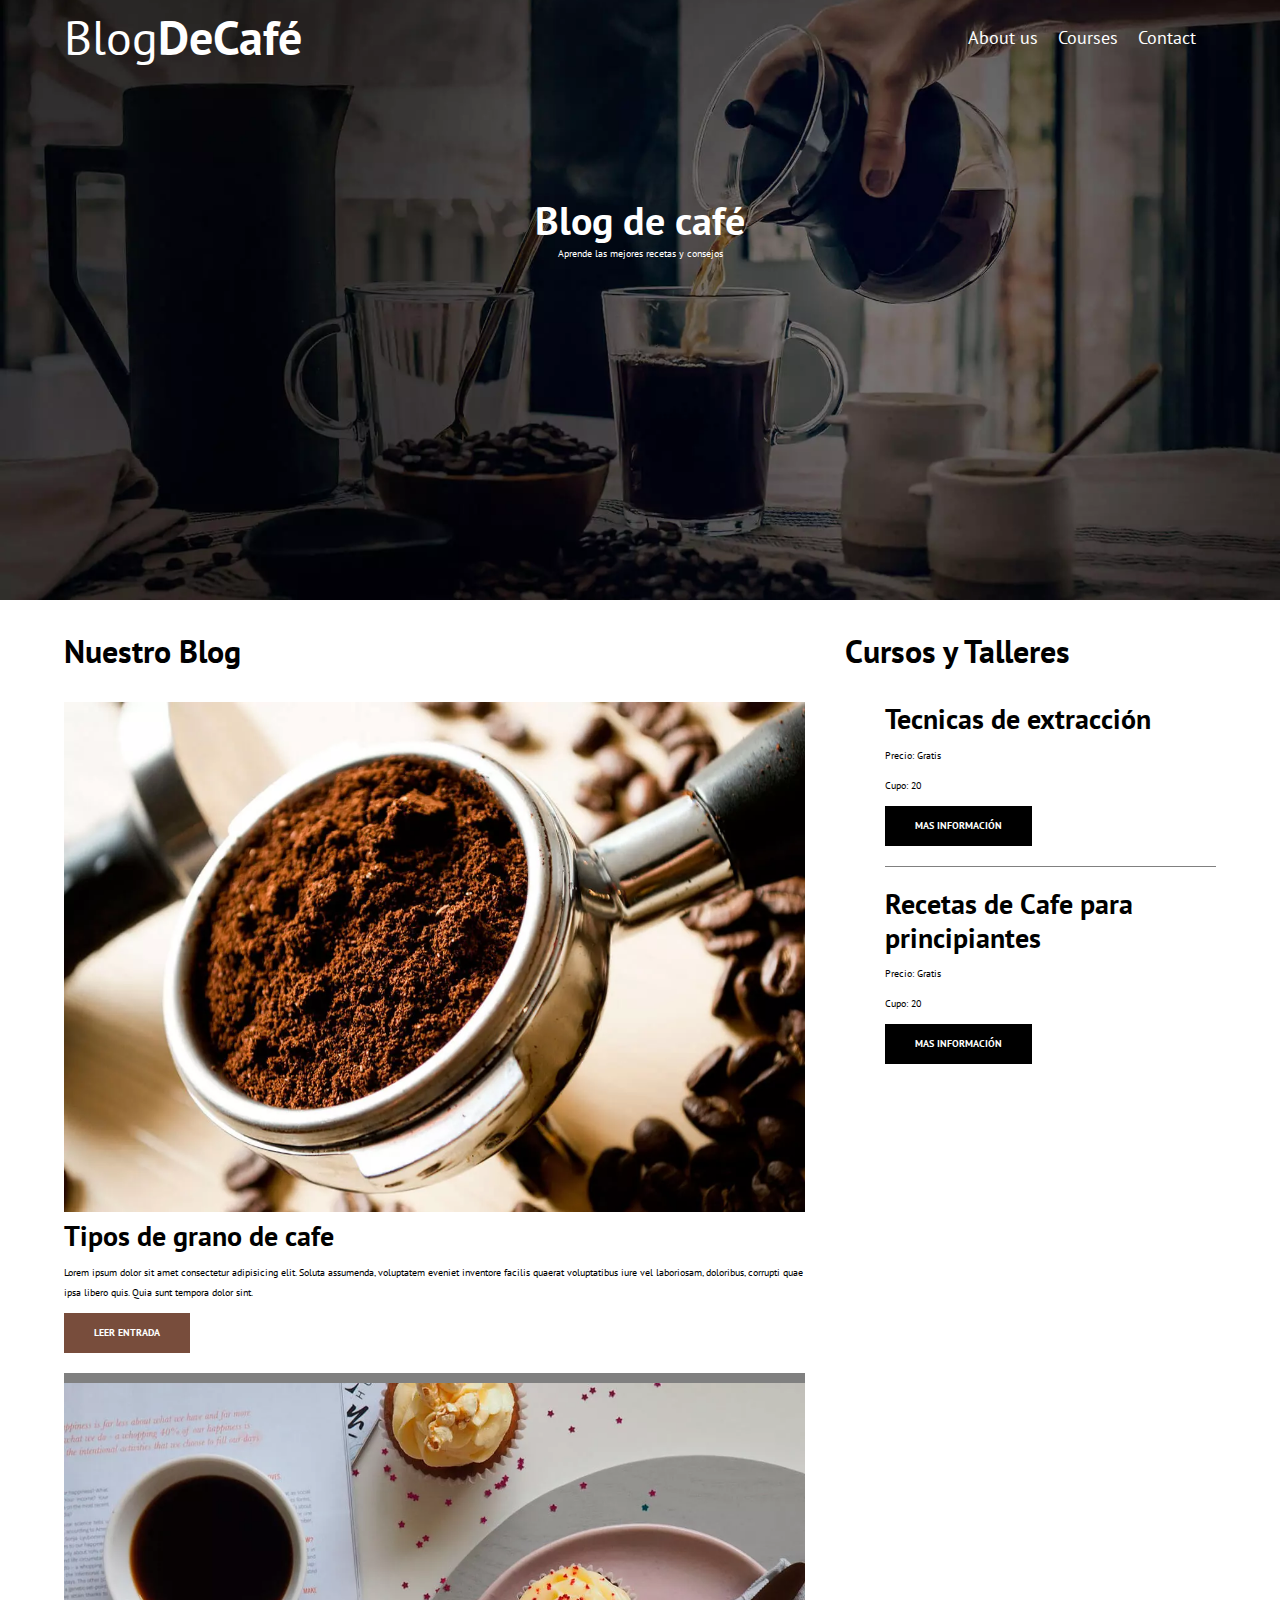
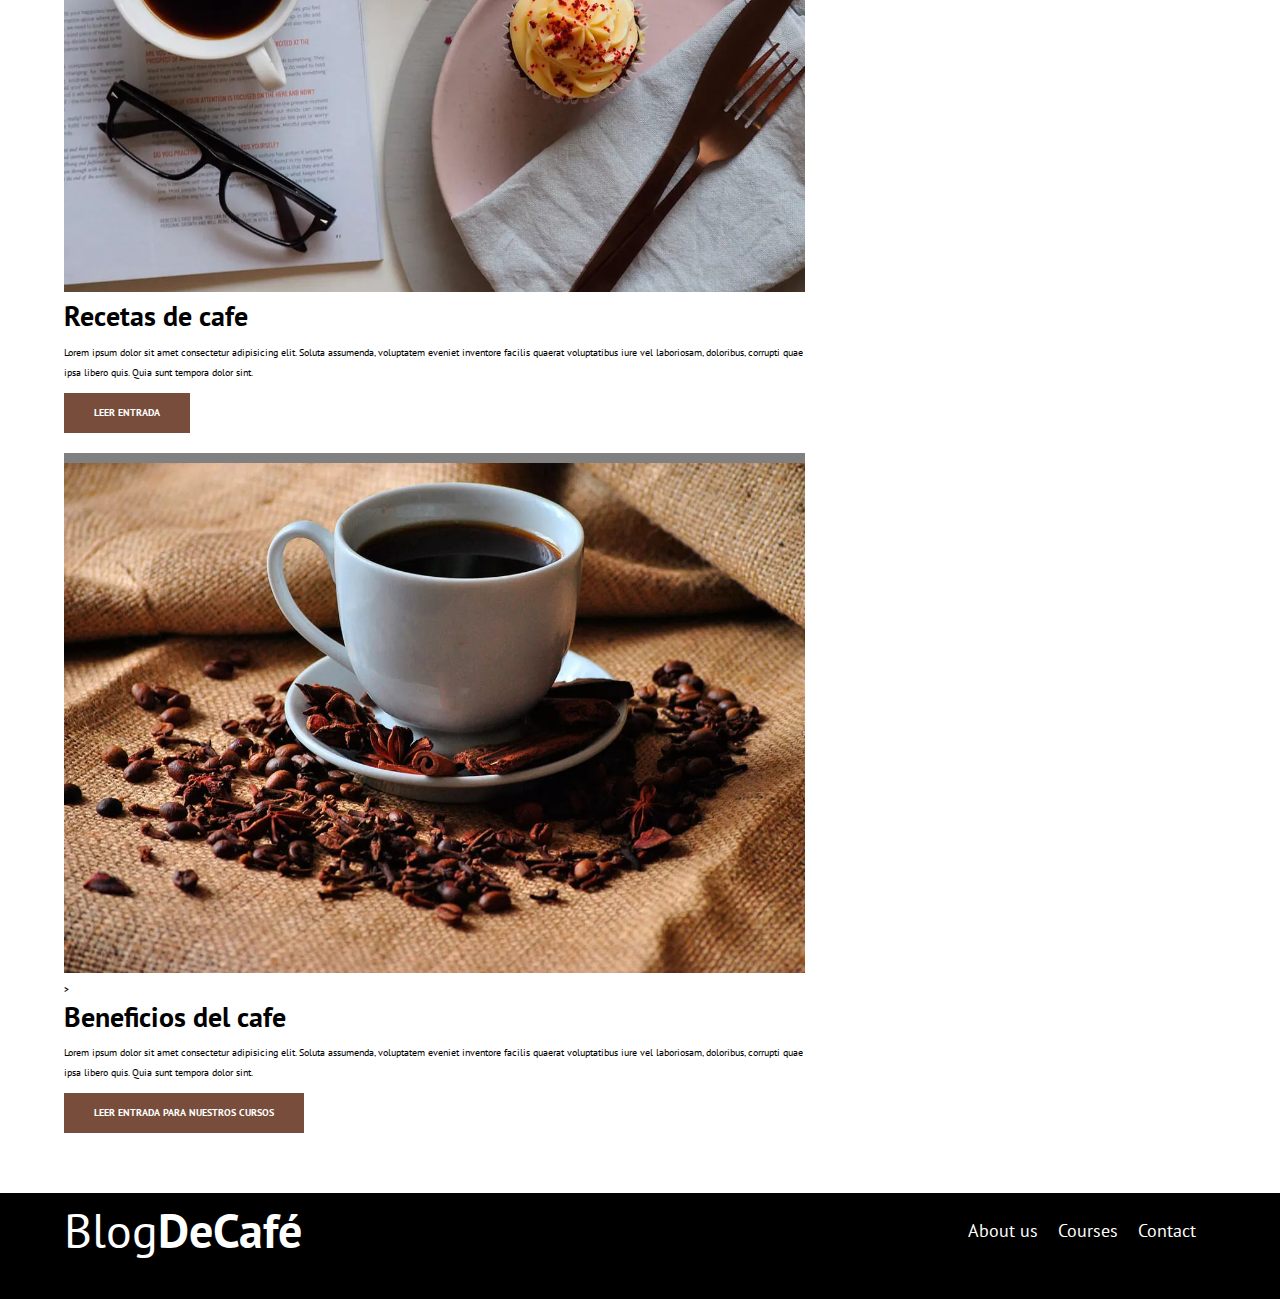
==== index.html @ 814a5c5e "Add files via upload" ====
<!--UTILIZAR WEBP para imagenes no sean tan pesadasa-->
<!DOCTYPE html>
<html lang="en">
<head>
    <meta charset="UTF-8">
    <meta http-equiv="X-UA-Compatible" content="IE=edge">
    <meta name="viewport" content="width=device-width, initial-scale=1.0"> <!---->
    <title>BLog</title>   
    <meta name="description" content="pagina web blog cafe">
    <!--PREFETCH CARGA LAS SIGUIENTES PAGINAS QUE USARA EL USUARIO-->
    <link rel="prefetch" href="courses.html" as="document"> <!--Google Analitics analiza que documento visitan mas los usuarios aparte del index-->
    
    <link rel="preconnect" href="https://fonts.googleapis.com">
    <link rel="preconnect" href="https://fonts.gstatic.com" crossorigin>
        
    <!--PRELOAD-->
    <link rel="preload" href="css/normalize.css" as="style">
    <link rel="stylesheet" href="css/normalize.css">
    <link rel="preload" href="https://fonts.googleapis.com/css2?family=Open+Sans&family=PT+Sans:wght@400;700&display=swap" crossorigin="crossorigin"
    as="font">
    <link href="https://fonts.googleapis.com/css2?family=Open+Sans&family=PT+Sans:wght@400;700&display=swap"
        rel="stylesheet">
    <link rel="preload" href="css/styles.css" as= "style">
    <link rel="stylesheet" href="css/styles.css">
   


    

</head>
<body>
    <header class="header">

        <div class="contenedor"><!--Queremos que esté centrado-->
            <div class="barra">
                <a class="logo" href="index.html">
                    <h1 class="logo__nombre no-margin centrar-texto">Blog<span class="logo__bold">DeCafé</span></h1>
                </a>
                <nav class="nav">
                    <a href="About_us.html" class="nav__link">About us</a>
                    <a href="courses.html" class="nav__link">Courses</a>
                    <a href="contact.html" class="nav__link">Contact</a>
                </nav>
            </div>
        </div>
        <div class="header__texto">
            <h2 class="no-margin"> Blog de café</h2>
            <p class="no-margin"> Aprende las mejores recetas y consejos</p>
        </div>

        
    </header>

    <div class="contenedor contenido-principal">
        <main class="blog">
            <h3>Nuestro Blog</h3>

            <article class="entrada">
                <div class="entrada__imagen">
                    <picture>
                        <source loading="lazy" srcset="img/blog1.webp" type="image/webp">
                        <img loading="lazy" src="img/blog1.jpg" alt="img blog">
                    </picture>
                    
                </div>
                <div class="entrada__contenido">
                    <h4 class="no-margin"> Tipos de grano de cafe</h4>
                    <p>Lorem ipsum dolor sit amet consectetur adipisicing elit. Soluta assumenda, voluptatem eveniet inventore facilis
                        quaerat voluptatibus iure vel laboriosam, doloribus, corrupti quae ipsa libero quis. Quia sunt tempora dolor
                        sint.
                    </p>
                    <a href="entrada.html" class="boton boton--primario">Leer entrada</a>
                
                </div>
            </article>

            <article class="entrada">
                <div class="entrada__imagen">
                    <picture>
                        <source loading="lazy" srcset="img/blog2.webp" type="image/webp">
                        <img loading="lazy" src="img/blog2.jpg" alt="img blog">
                    </picture>
                </div>
                <div class="entrada__contenido">
                    <h4 class="no-margin"> Recetas de cafe</h4>
                    <p>Lorem ipsum dolor sit amet consectetur adipisicing elit. Soluta assumenda, voluptatem eveniet inventore facilis
                        quaerat voluptatibus iure vel laboriosam, doloribus, corrupti quae ipsa libero quis. Quia sunt tempora dolor
                        sint.
                    </p>
                    <a href="entrada.html" class="boton boton--primario">Leer entrada</a>
                
                </div>
            </article>

            <article class="entrada">
                <div class="entrada__imagen">
                    <picture>
                        <source loading="lazy" srcset="img/blog3.webp" type="image/webp">
                        <img loading="lazy" src="img/blog3.jpg" alt="img blog">
                    </picture>> <!--Loading lazy va descargando imagenes a medida que las requiera .. MEJORA PERFORMANCE-->
                </div>
                <div class="entrada__contenido">
                    <h4 class="no-margin"> Beneficios del cafe</h4>
                    <p>Lorem ipsum dolor sit amet consectetur adipisicing elit. Soluta assumenda, voluptatem eveniet inventore facilis
                        quaerat voluptatibus iure vel laboriosam, doloribus, corrupti quae ipsa libero quis. Quia sunt tempora dolor
                        sint.
                    </p>
                    <a href="entrada.html" class="boton boton--primario">Leer entrada para nuestros cursos</a>
                
                </div>
            </article>
        </main>
        <aside class="sidebar">
            <h3>Cursos y Talleres</h3>

            <ul class="cursos no-margin">
                <li class="widget-curso">
                    <h4 class="no-margin">Tecnicas de extracción</h4>
                    <p class="widget-curso__label"> Precio:
                        <span class="widget-curso__info"> Gratis</span>
                        
                    </p>
                    <p class="widget-curso__label"> Cupo:
                        <span class="widget-curso__info"> 20</span>
                        
                    </p>
                    <a href="entrada.html" class="boton boton--secundario">Mas Información</a>
               
                </li>

                <li class="widget-curso">
                    <h4 class="no-margin">Recetas de Cafe para principiantes</h4>
                    <p class="widget-curso__label"> Precio:
                        <span class="widget-curso__info"> Gratis</span>
                        
                    </p>
                    <p class="widget-curso__label"> Cupo:
                        <span class="widget-curso__info"> 20</span>
                        
                    </p>
                    <a href="entrada.html" class="boton boton--secundario">Mas Información</a>
               
                </li>
                    
            </ul>
        </aside>

        
    </div>
    <footer class="footer">
        <div class="contenedor"><!--Queremos que esté centrado-->
            <div class="barra">
                <a class="logo" href="index.html">
                    <h1 class="logo__nombre no-margin centrar-texto">Blog<span class="logo__bold">DeCafé</span></h1>
                </a>
                <nav class="nav">
                    <a href="About_us.html" class="nav__link">About us</a>
                    <a href="courses.html" class="nav__link">Courses</a>
                    <a href="contact.html" class="nav__link">Contact</a>
                </nav>
            </div>
        </div>
    </footer>

    <script  src="js/modernize.js"></script>
    
</body>
</html>
---- css/styles.css ----
/*TODO Globales*/

:root{
    --fuenteHeading: 'PT Sans', sans-serif;
    --fuenteParrafo: 'Open Sans', sans-serif;

    --blanco: #ffffff;
    --gris: #808080;
    --primario: #784D3C;
    --negro: #000000;

}

html{
    box-sizing: border-box; /*? para hacer que el border,padding no afecte el ancho de nuestros elementos*/
    font-size: 62.5%; /*?Para que 1 rem = 10px*/
}

*,
*::before,
*::after{
    box-sizing: inherit;
}

body{
    font-family: var(--fuenteHeading);
    line-height: 2;
}

/**Globales*/
.contenedor{
    /*max-width: 120rem;
    width: 90%;*/ /*? Ahorramos 1 linea y ponemos todos los valores en la linea 34*/
    width: min(90%, 120rem);/*?*/
    margin: 0 auto;

}

a{
    text-decoration: none;
}

h1,h3,h2,h4{
    font-family: var(--fuenteHeading);
    line-height: 1.2;
}
h1{
    font-size: 4.8rem;
}
h2{
    font-size: 4rem;
}
h3{
    font-size: 3.2rem;
}
h4{
    font-size: 2.8rem ;
}

img{
    max-width: 100%;
}


/**Utilidades*/

.no-margin{
    margin: 0;
}

.no-padding{
    padding: 0;
}

.centrar-texto{
    text-align: center;
}

/**Banner*/
.webp .header{
    background-image: url(../img/banner.webp);
}

.no-webp .header{
    background-image: url(../img/banner.jpg);
}
.header{
    
    height: 60rem;
    background-size: cover;
    background-repeat: no-repeat;
    background-position: center center; /*?MEn este caso centrará la imagen responsiva siempre y cuando se use el cover*/

}

.header__texto{
    text-align: center;
    color: var(--blanco);
    margin-top: 5rem;
}

@media (min-width: 768px) {
    .header__texto{
        margin-top: 12rem;
    }
}
@media (min-width: 768px) {
    .barra{
    display: flex;
    justify-content: space-between; /*?Alineacion horizontal*/
    align-items: center; /*?Alineacion vertical*/
    }
}


.logo{
    color: var(--blanco);
}
.logo__nombre{
    font-weight: 400;
}
.logo__bold{
    font-weight: 700;
}

@media (min-width: 768px) {
    .nav{
        display: flex;
        gap: 2rem;
    }
}
.nav{
    
    margin: 1em;
    padding: 1rem;
}

.nav__link{
    display: block; /*?Uno debado de otro*/
    text-align: center;
    font-size: 1.8rem;
    color:var(--blanco);
    
}

@media (min-width: 768px) {
    .contenido-principal{
        display: grid;
        grid-template-columns: 2fr 1fr;
        column-gap: 4rem;
    }
}

.entrada{
    border-bottom: 1rem solid var(--gris); /*?Ancho de borde, tipo de borde y oclor*/

}

.entrada:last-of-type{
    border: none;
    margin-bottom: 0;    
}


.boton{
    display: block; /*?para que en moviles tomen todo el espacio disponible*/
    font-family: var(--fuenteHeading);
    color: var(--blanco);
    text-align: center;
    padding: 1rem 3rem;
    text-transform: uppercase;
    font-weight: 700;
    margin-bottom: 2rem;
}
.boton:hover{
    color:var(--primario);
    background-color: var(--gris);
    cursor: pointer;
}

@media (min-width: 768px) {
    .boton{
        display: inline-block; /*? Display inline son inmunes al margin.. ponerle inline-block paara manipular*/
        
    }
}
.boton--primario{
    background-color: var(--primario);

}
.boton--secundario{
    background-color: var(--negro);
}


.cursos{
    list-style: none; /*?Quita puntos o diseño de viñetas */

}

.widget-curso{
    border-bottom: 1px solid var(--gris);
    margin-bottom: 2rem;
}
.widget-curso:last-child{
    border: none;
    margin-bottom: 0;
}
.curso__label{
    font-family: var(--fuenteHeading);
    font-weight: 700;

}
.curso__info{
    font-weight: 400;
}

.curso__info,
.curso__label{
    font-size: 2rem;
}

.footer{
    background-color: var(--negro);
    padding-bottom: 3rem ;
    margin-top: 4rem;
}

/** Sobre nosotros*/
@media (min-width: 768px  ) {
    .sobre-nosotros {
            display: grid;
            grid-template-columns: repeat(2, 1fr);
            column-gap: 2rem;
    }
}

.sobre-nosotros__texto,.entrada-blog__texto{
    font-family:var(--fuenteParrafo);
}

    /**Cursos*/
.curso{
    padding: 3rem 0;
    border-bottom: 1px solid var(--gris);
}

@media (min-width: 768px) {
    .curso{
        display: grid;
        grid-template-columns: 1fr 2fr;
        column-gap: 2rem;
    }
   
}
.curso:last-of-type{
    border: none;
}

.curso__descripción{
    font-family: var(--fuenteParrafo);
    font-size: 1.2rem;
    font-weight: 500;
}

.curso__label{
    font-family: var(--fuenteHeading);
    font-weight: 700;

}
.curso__info{
    font-weight: 400;
}

.curso__info,
.curso__label{
    font-size: 2rem;
}


/**contacto*/

.contacto-bg{
    background-image: url(../img/contacto.jpg);
    height: 40rem;
    background-size: cover;
    background-repeat: no-repeat;
}

.formulario{
    background-color: var(--blanco);
    margin: -2rem auto;
    width: 95%;
    padding: 5rem;
}

.campo{
    display: flex;
    margin-bottom: 1rem;
}

.campo__label{
    flex: 0 0 9rem;
    text-align: right;
    padding-right: 2rem;    
}

.campo__field{
    flex: 1;
    border: 1px solid var(--gris);

}

.campo__field--textarea{
    height: 20rem;
}
---- css/styles.css ----
/*TODO Globales*/

:root{
    --fuenteHeading: 'PT Sans', sans-serif;
    --fuenteParrafo: 'Open Sans', sans-serif;

    --blanco: #ffffff;
    --gris: #808080;
    --primario: #784D3C;
    --negro: #000000;

}

html{
    box-sizing: border-box; /*? para hacer que el border,padding no afecte el ancho de nuestros elementos*/
    font-size: 62.5%; /*?Para que 1 rem = 10px*/
}

*,
*::before,
*::after{
    box-sizing: inherit;
}

body{
    font-family: var(--fuenteHeading);
    line-height: 2;
}

/**Globales*/
.contenedor{
    /*max-width: 120rem;
    width: 90%;*/ /*? Ahorramos 1 linea y ponemos todos los valores en la linea 34*/
    width: min(90%, 120rem);/*?*/
    margin: 0 auto;

}

a{
    text-decoration: none;
}

h1,h3,h2,h4{
    font-family: var(--fuenteHeading);
    line-height: 1.2;
}
h1{
    font-size: 4.8rem;
}
h2{
    font-size: 4rem;
}
h3{
    font-size: 3.2rem;
}
h4{
    font-size: 2.8rem ;
}

img{
    max-width: 100%;
}


/**Utilidades*/

.no-margin{
    margin: 0;
}

.no-padding{
    padding: 0;
}

.centrar-texto{
    text-align: center;
}

/**Banner*/
.webp .header{
    background-image: url(../img/banner.webp);
}

.no-webp .header{
    background-image: url(../img/banner.jpg);
}
.header{
    
    height: 60rem;
    background-size: cover;
    background-repeat: no-repeat;
    background-position: center center; /*?MEn este caso centrará la imagen responsiva siempre y cuando se use el cover*/

}

.header__texto{
    text-align: center;
    color: var(--blanco);
    margin-top: 5rem;
}

@media (min-width: 768px) {
    .header__texto{
        margin-top: 12rem;
    }
}
@media (min-width: 768px) {
    .barra{
    display: flex;
    justify-content: space-between; /*?Alineacion horizontal*/
    align-items: center; /*?Alineacion vertical*/
    }
}


.logo{
    color: var(--blanco);
}
.logo__nombre{
    font-weight: 400;
}
.logo__bold{
    font-weight: 700;
}

@media (min-width: 768px) {
    .nav{
        display: flex;
        gap: 2rem;
    }
}
.nav{
    
    margin: 1em;
    padding: 1rem;
}

.nav__link{
    display: block; /*?Uno debado de otro*/
    text-align: center;
    font-size: 1.8rem;
    color:var(--blanco);
    
}

@media (min-width: 768px) {
    .contenido-principal{
        display: grid;
        grid-template-columns: 2fr 1fr;
        column-gap: 4rem;
    }
}

.entrada{
    border-bottom: 1rem solid var(--gris); /*?Ancho de borde, tipo de borde y oclor*/

}

.entrada:last-of-type{
    border: none;
    margin-bottom: 0;    
}


.boton{
    display: block; /*?para que en moviles tomen todo el espacio disponible*/
    font-family: var(--fuenteHeading);
    color: var(--blanco);
    text-align: center;
    padding: 1rem 3rem;
    text-transform: uppercase;
    font-weight: 700;
    margin-bottom: 2rem;
}
.boton:hover{
    color:var(--primario);
    background-color: var(--gris);
    cursor: pointer;
}

@media (min-width: 768px) {
    .boton{
        display: inline-block; /*? Display inline son inmunes al margin.. ponerle inline-block paara manipular*/
        
    }
}
.boton--primario{
    background-color: var(--primario);

}
.boton--secundario{
    background-color: var(--negro);
}


.cursos{
    list-style: none; /*?Quita puntos o diseño de viñetas */

}

.widget-curso{
    border-bottom: 1px solid var(--gris);
    margin-bottom: 2rem;
}
.widget-curso:last-child{
    border: none;
    margin-bottom: 0;
}
.curso__label{
    font-family: var(--fuenteHeading);
    font-weight: 700;

}
.curso__info{
    font-weight: 400;
}

.curso__info,
.curso__label{
    font-size: 2rem;
}

.footer{
    background-color: var(--negro);
    padding-bottom: 3rem ;
    margin-top: 4rem;
}

/** Sobre nosotros*/
@media (min-width: 768px  ) {
    .sobre-nosotros {
            display: grid;
            grid-template-columns: repeat(2, 1fr);
            column-gap: 2rem;
    }
}

.sobre-nosotros__texto,.entrada-blog__texto{
    font-family:var(--fuenteParrafo);
}

    /**Cursos*/
.curso{
    padding: 3rem 0;
    border-bottom: 1px solid var(--gris);
}

@media (min-width: 768px) {
    .curso{
        display: grid;
        grid-template-columns: 1fr 2fr;
        column-gap: 2rem;
    }
   
}
.curso:last-of-type{
    border: none;
}

.curso__descripción{
    font-family: var(--fuenteParrafo);
    font-size: 1.2rem;
    font-weight: 500;
}

.curso__label{
    font-family: var(--fuenteHeading);
    font-weight: 700;

}
.curso__info{
    font-weight: 400;
}

.curso__info,
.curso__label{
    font-size: 2rem;
}


/**contacto*/

.contacto-bg{
    background-image: url(../img/contacto.jpg);
    height: 40rem;
    background-size: cover;
    background-repeat: no-repeat;
}

.formulario{
    background-color: var(--blanco);
    margin: -2rem auto;
    width: 95%;
    padding: 5rem;
}

.campo{
    display: flex;
    margin-bottom: 1rem;
}

.campo__label{
    flex: 0 0 9rem;
    text-align: right;
    padding-right: 2rem;    
}

.campo__field{
    flex: 1;
    border: 1px solid var(--gris);

}

.campo__field--textarea{
    height: 20rem;
}
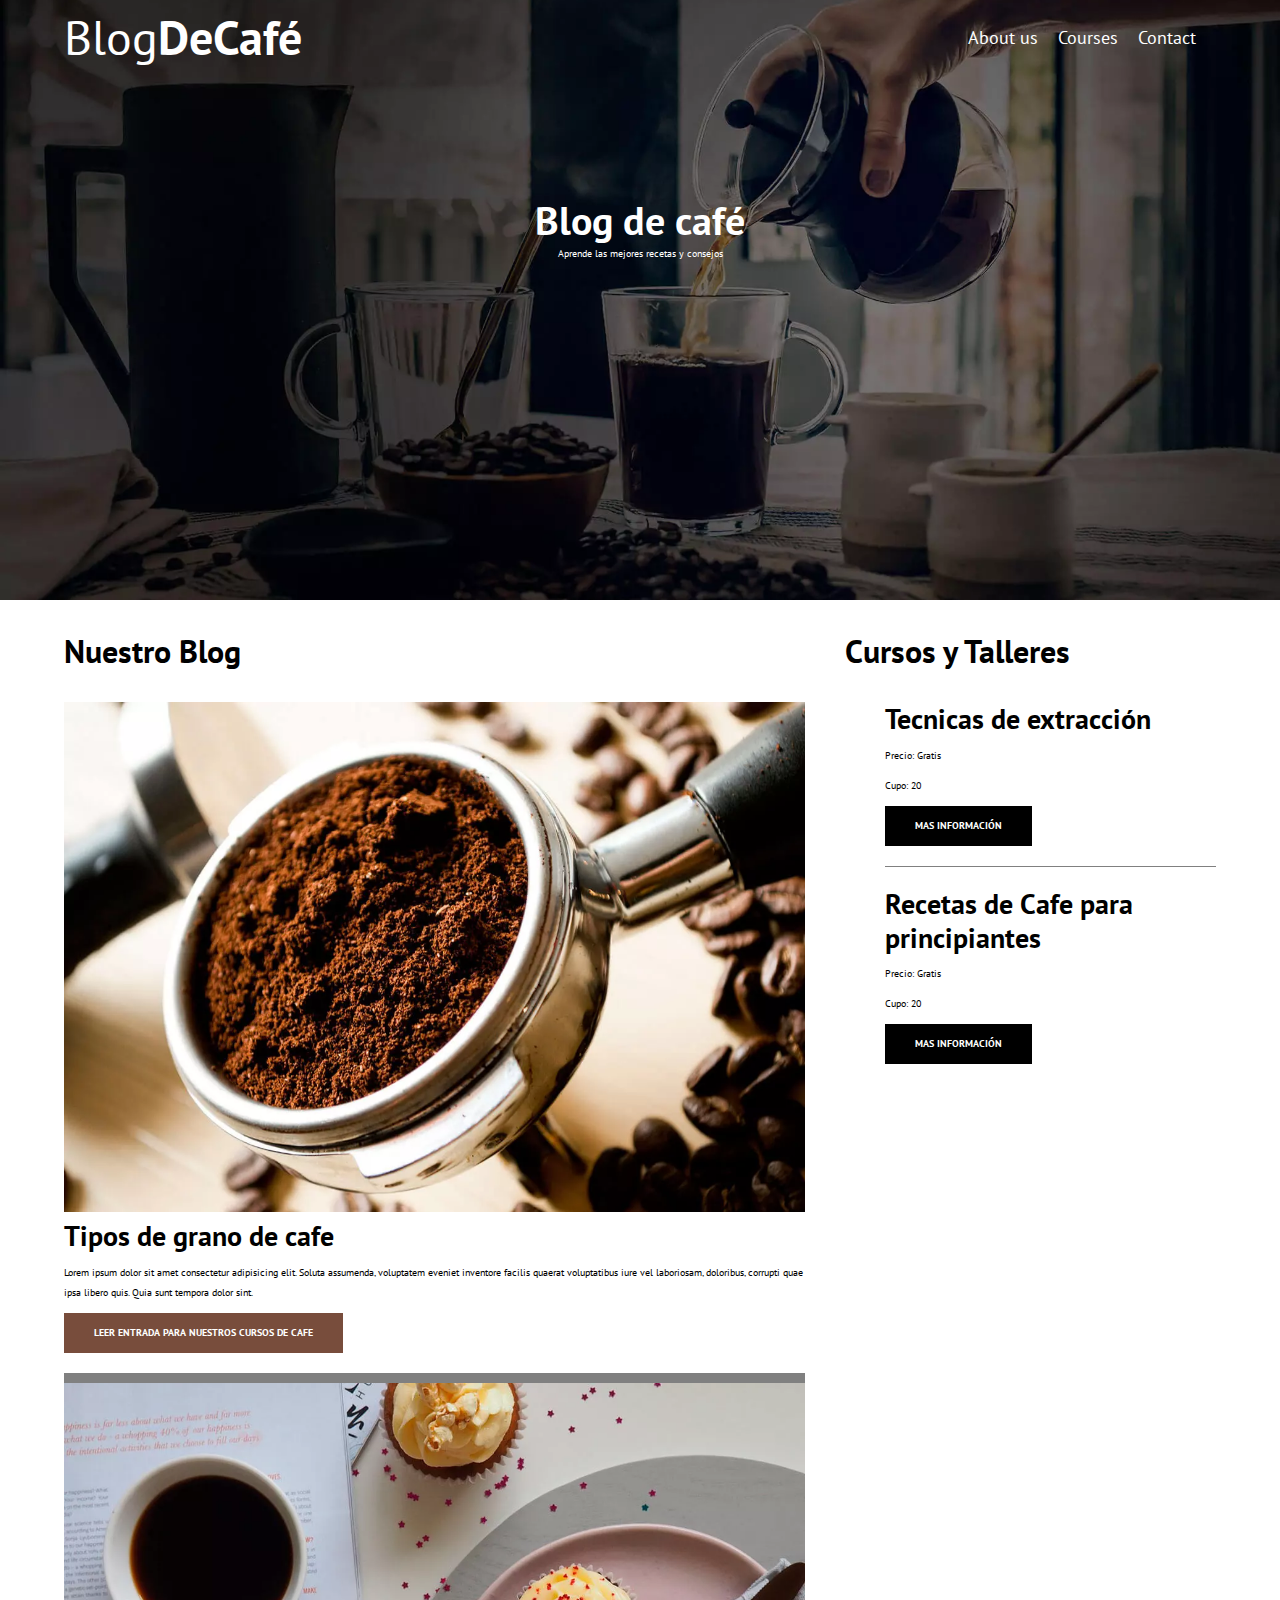
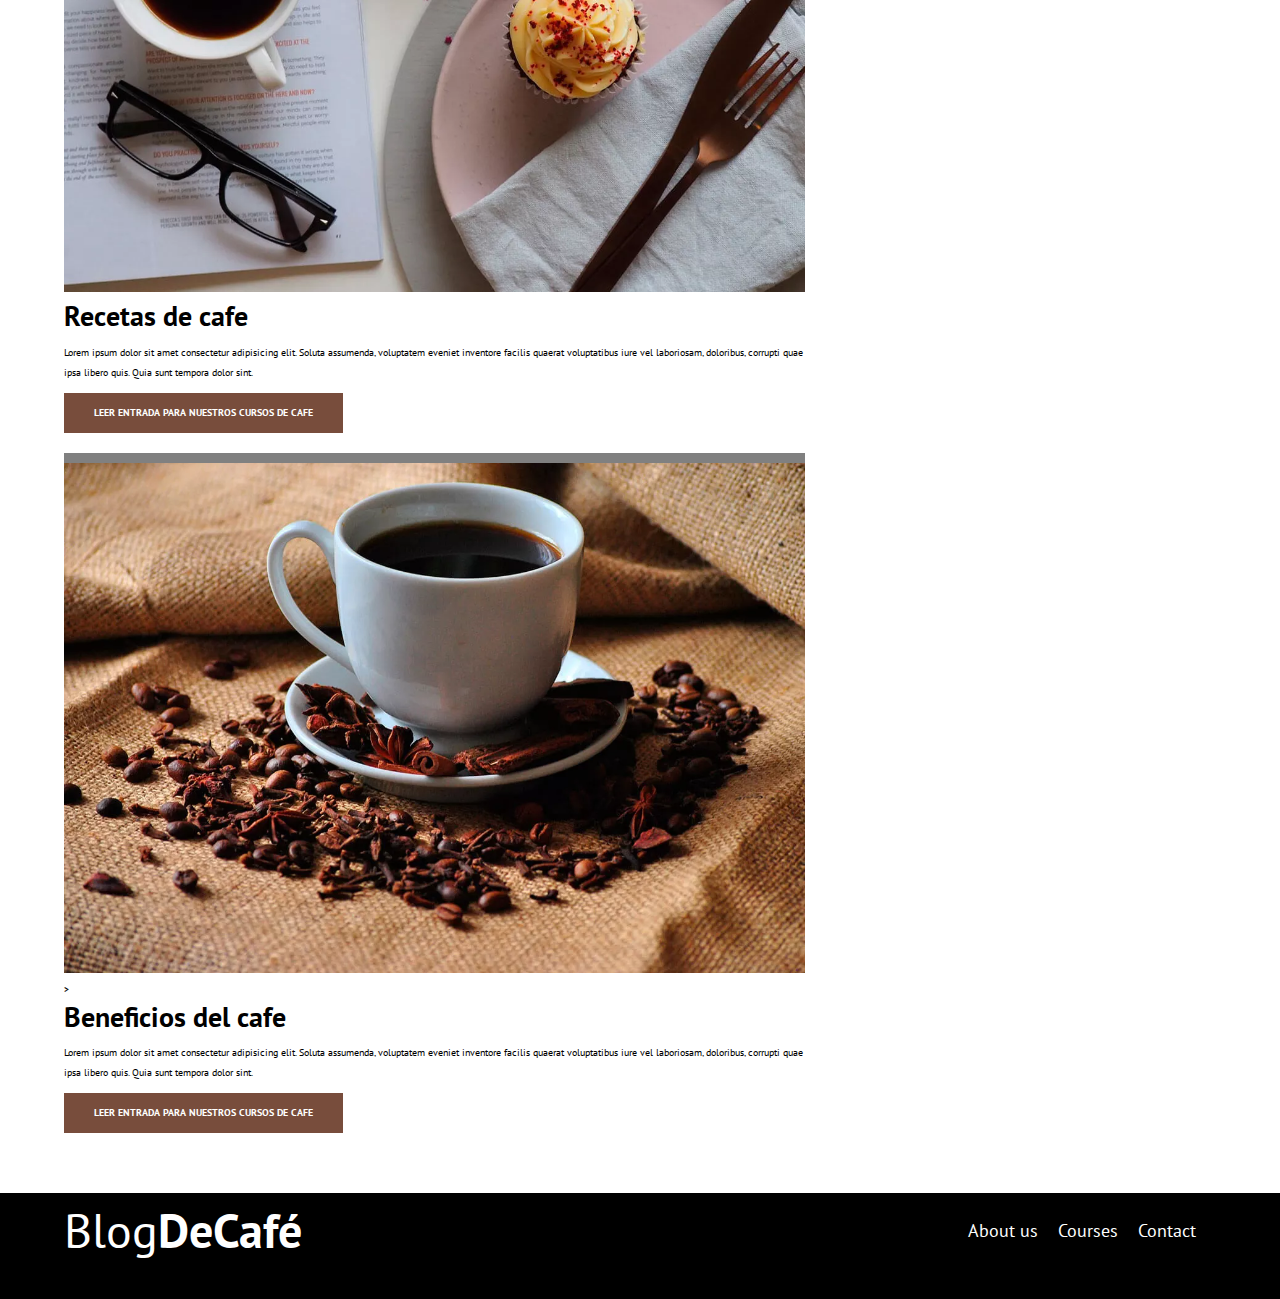
==== commit ee0d042f: "blog_entrada" ====
--- a/index.html
+++ b/index.html
@@ -69,7 +69,7 @@
                         quaerat voluptatibus iure vel laboriosam, doloribus, corrupti quae ipsa libero quis. Quia sunt tempora dolor
                         sint.
                     </p>
-                    <a href="entrada.html" class="boton boton--primario">Leer entrada</a>
+                    <a href="entrada.html" class="boton boton--primario">Leer entrada para nuestros cursos de cafe</a>
                 
                 </div>
             </article>
@@ -87,7 +87,7 @@
                         quaerat voluptatibus iure vel laboriosam, doloribus, corrupti quae ipsa libero quis. Quia sunt tempora dolor
                         sint.
                     </p>
-                    <a href="entrada.html" class="boton boton--primario">Leer entrada</a>
+                    <a href="entrada.html" class="boton boton--primario">Leer entrada para nuestros cursos de cafe</a>
                 
                 </div>
             </article>
@@ -105,7 +105,7 @@
                         quaerat voluptatibus iure vel laboriosam, doloribus, corrupti quae ipsa libero quis. Quia sunt tempora dolor
                         sint.
                     </p>
-                    <a href="entrada.html" class="boton boton--primario">Leer entrada para nuestros cursos</a>
+                    <a href="entrada.html" class="boton boton--primario">Leer entrada para nuestros cursos de cafe</a>
                 
                 </div>
             </article>
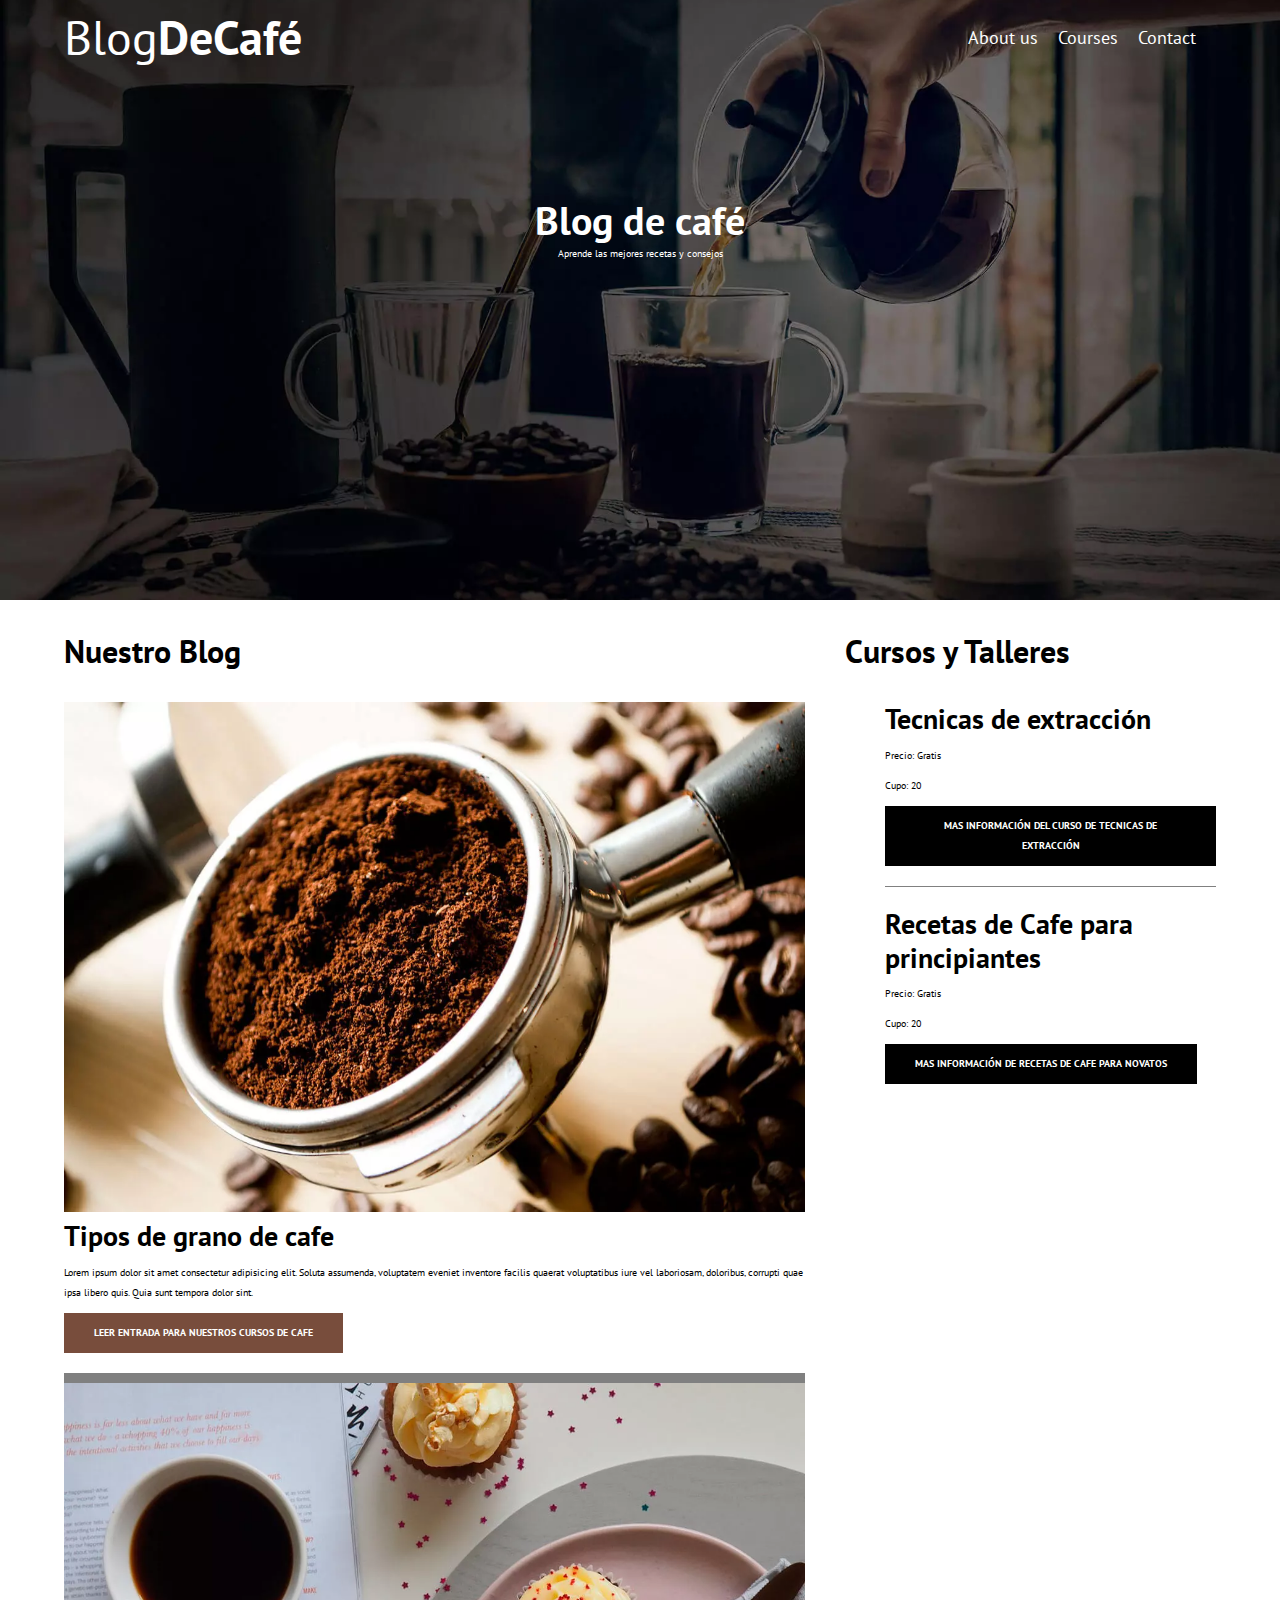
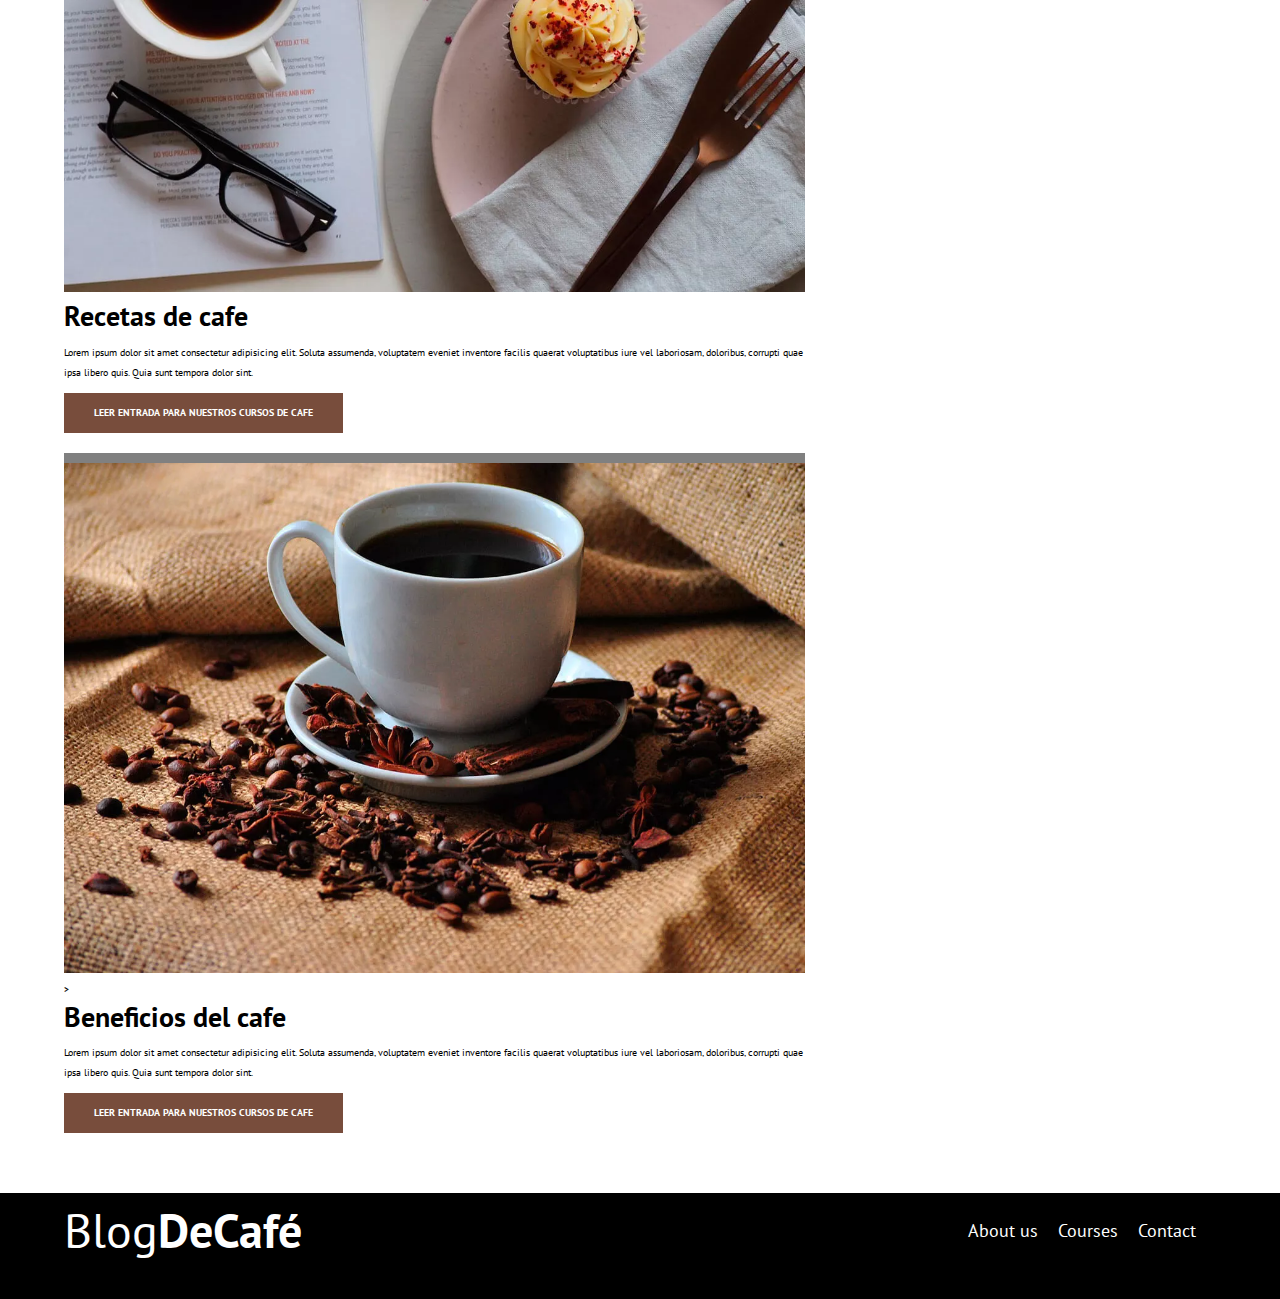
==== commit 541ea5ad: "sdf" ====
--- a/index.html
+++ b/index.html
@@ -124,7 +124,7 @@
                         <span class="widget-curso__info"> 20</span>
                         
                     </p>
-                    <a href="entrada.html" class="boton boton--secundario">Mas Información</a>
+                    <a href="entrada.html" class="boton boton--secundario">Mas Información del curso de tecnicas de extracción</a>
                
                 </li>
 
@@ -138,7 +138,7 @@
                         <span class="widget-curso__info"> 20</span>
                         
                     </p>
-                    <a href="entrada.html" class="boton boton--secundario">Mas Información</a>
+                    <a href="entrada.html" class="boton boton--secundario">Mas Información de Recetas de Cafe para novatos</a>
                
                 </li>
                     
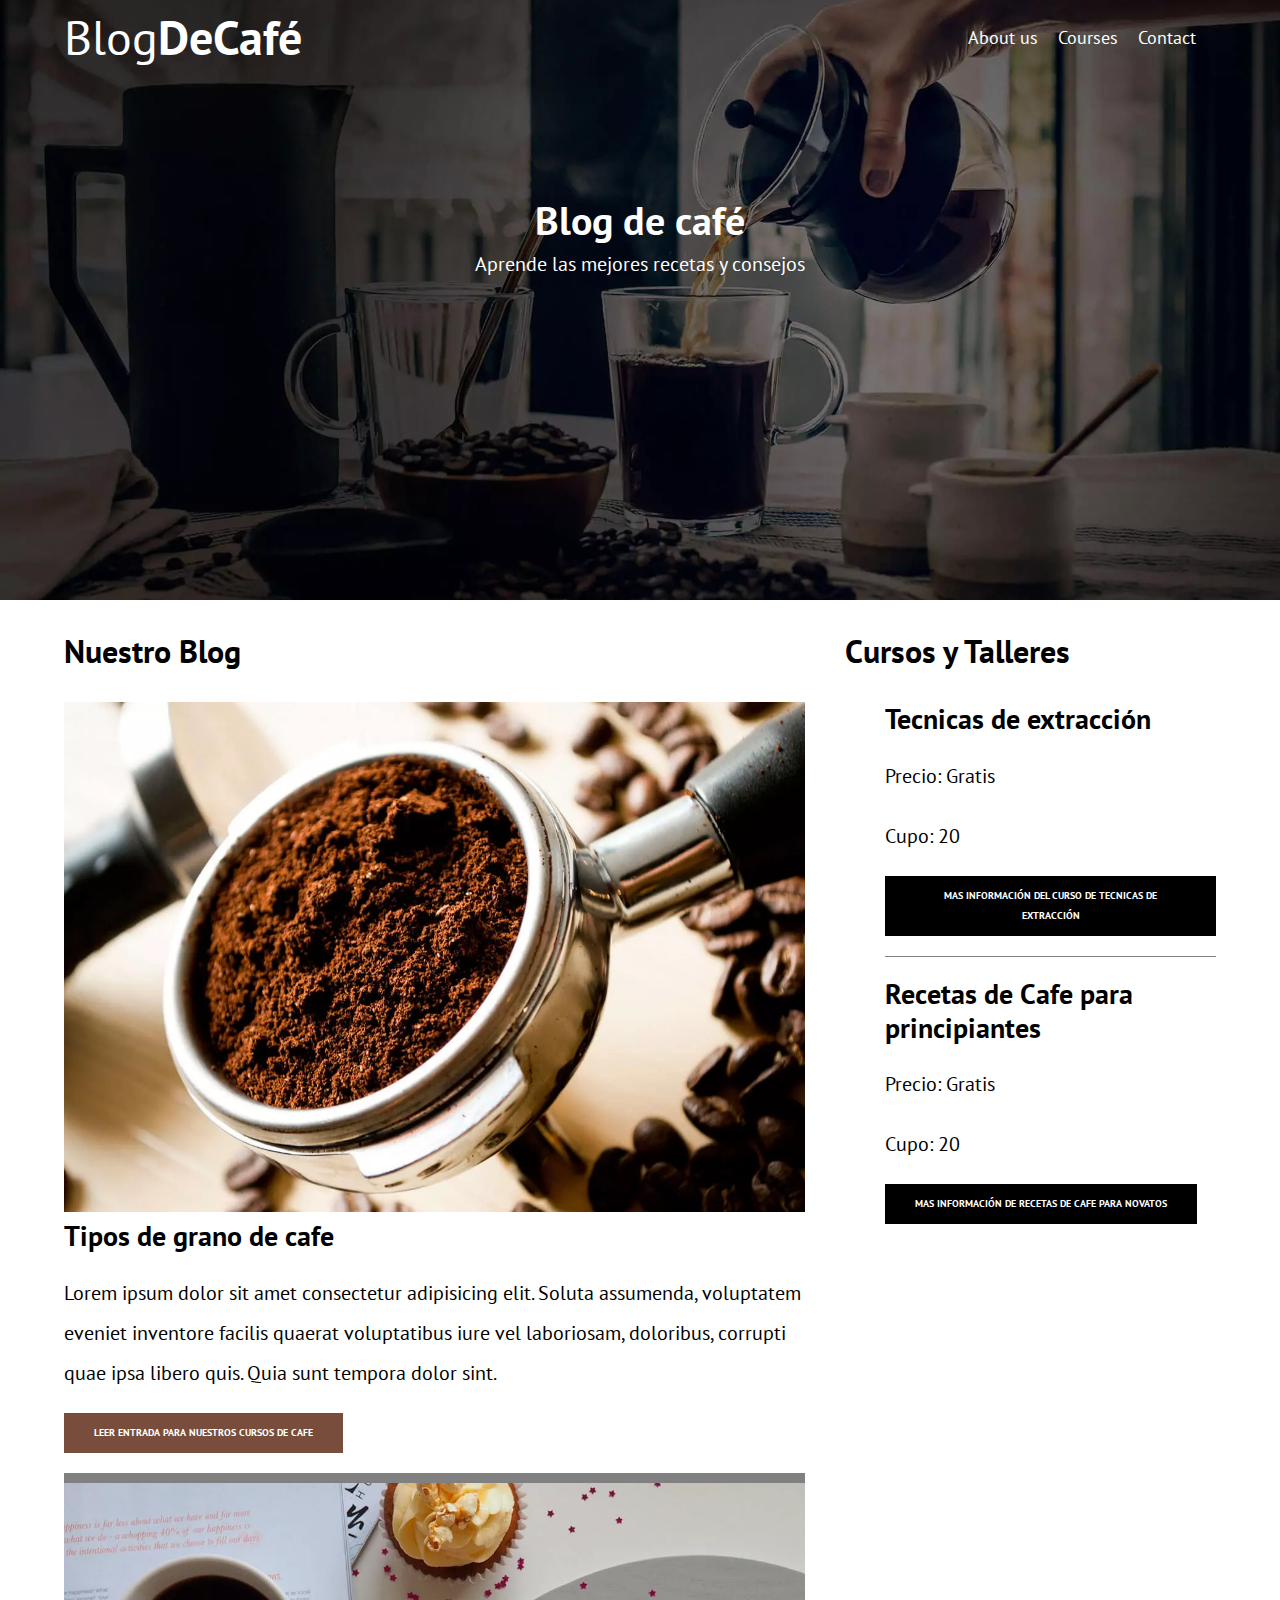
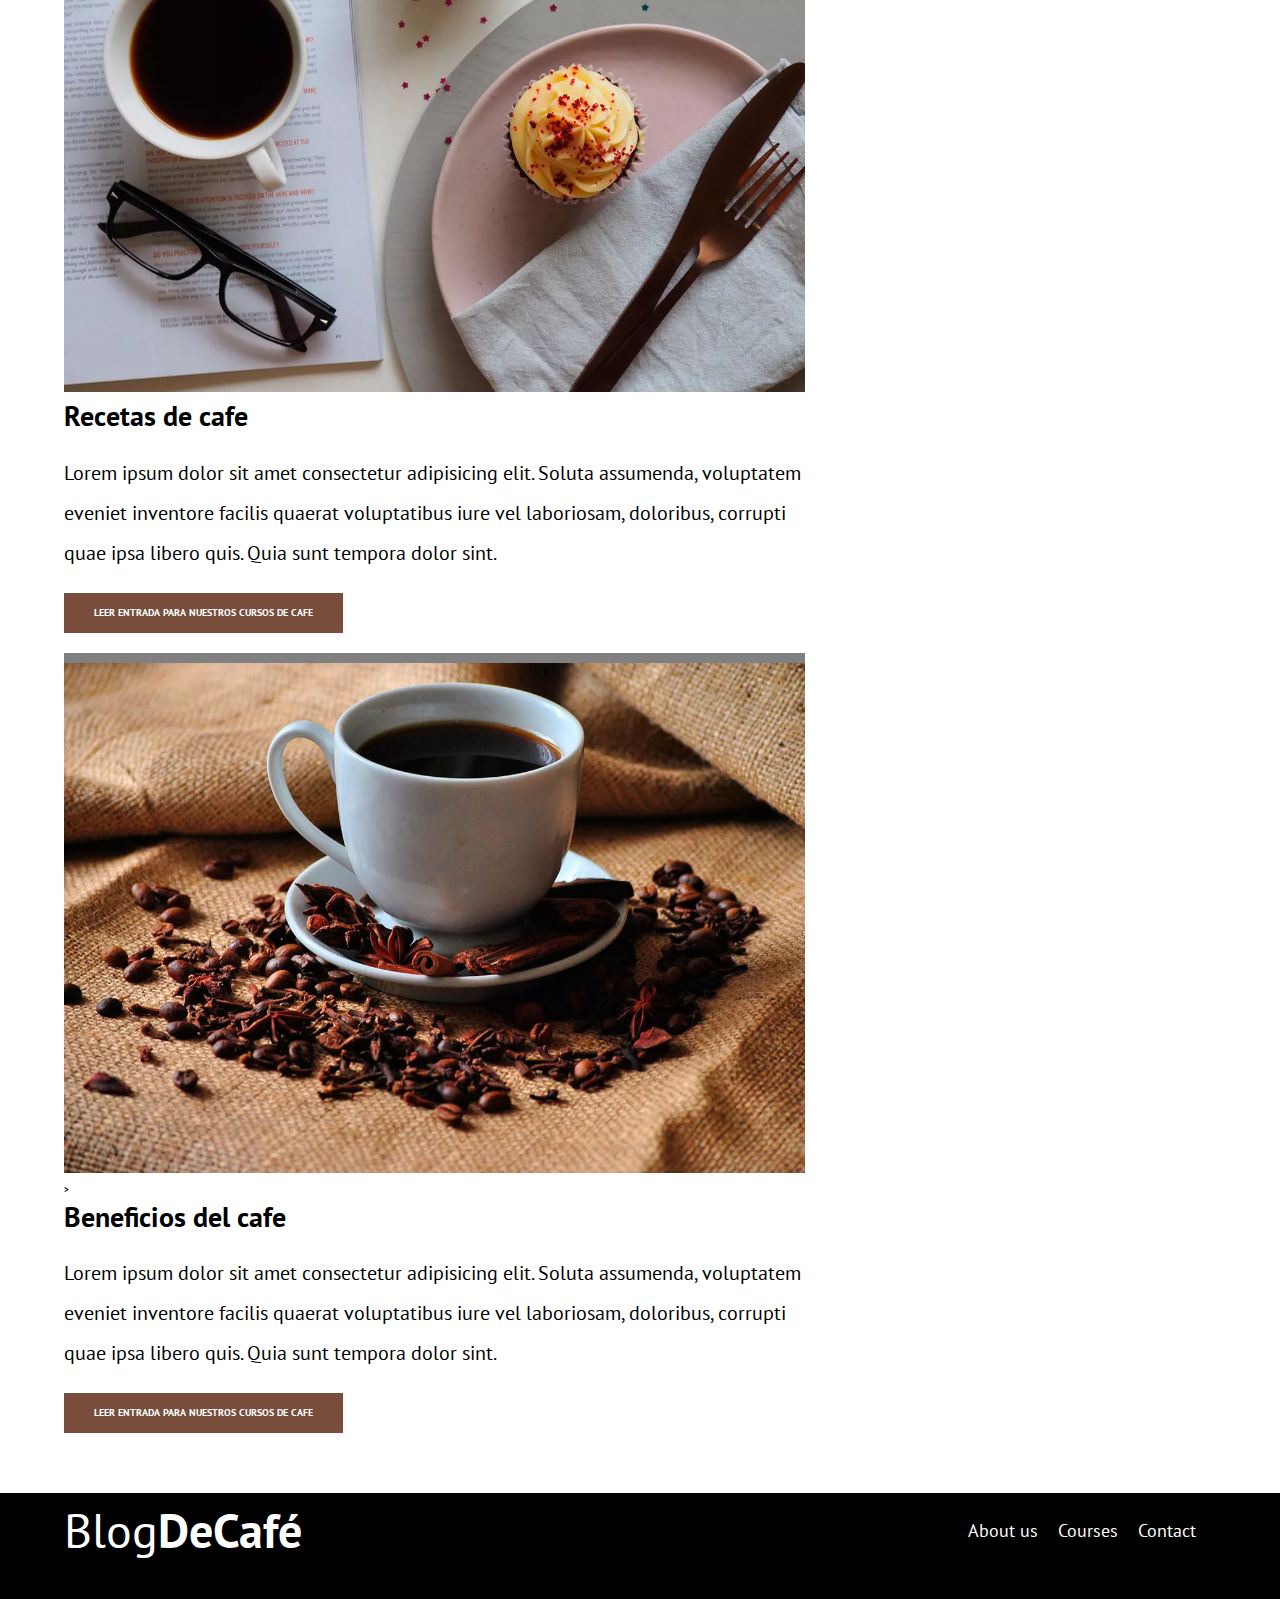
==== commit 822eb2fa: "sdasd" ====
--- a/index.html
+++ b/index.html
@@ -10,8 +10,7 @@
     <!--PREFETCH CARGA LAS SIGUIENTES PAGINAS QUE USARA EL USUARIO-->
     <link rel="prefetch" href="courses.html" as="document"> <!--Google Analitics analiza que documento visitan mas los usuarios aparte del index-->
     
-    <link rel="preconnect" href="https://fonts.googleapis.com">
-    <link rel="preconnect" href="https://fonts.gstatic.com" crossorigin>
+   
         
     <!--PRELOAD-->
     <link rel="preload" href="css/normalize.css" as="style">
--- a/css/styles.css
+++ b/css/styles.css
@@ -56,7 +56,9 @@
 h4{
     font-size: 2.8rem ;
 }
-
+p{
+    font-size: 2rem;
+}
 img{
     max-width: 100%;
 }
@@ -259,7 +261,7 @@
 
 .curso__descripción{
     font-family: var(--fuenteParrafo);
-    font-size: 1.2rem;
+    font-size: 1.6rem;
     font-weight: 500;
 }
 
@@ -292,6 +294,7 @@
     margin: -2rem auto;
     width: 95%;
     padding: 5rem;
+    font-size: 2rem;
 }
 
 .campo{
@@ -312,5 +315,6 @@
 }
 
 .campo__field--textarea{
+    width: 100%;
     height: 20rem;
 }--- a/css/styles.css
+++ b/css/styles.css
@@ -56,7 +56,9 @@
 h4{
     font-size: 2.8rem ;
 }
-
+p{
+    font-size: 2rem;
+}
 img{
     max-width: 100%;
 }
@@ -259,7 +261,7 @@
 
 .curso__descripción{
     font-family: var(--fuenteParrafo);
-    font-size: 1.2rem;
+    font-size: 1.6rem;
     font-weight: 500;
 }
 
@@ -292,6 +294,7 @@
     margin: -2rem auto;
     width: 95%;
     padding: 5rem;
+    font-size: 2rem;
 }
 
 .campo{
@@ -312,5 +315,6 @@
 }
 
 .campo__field--textarea{
+    width: 100%;
     height: 20rem;
 }